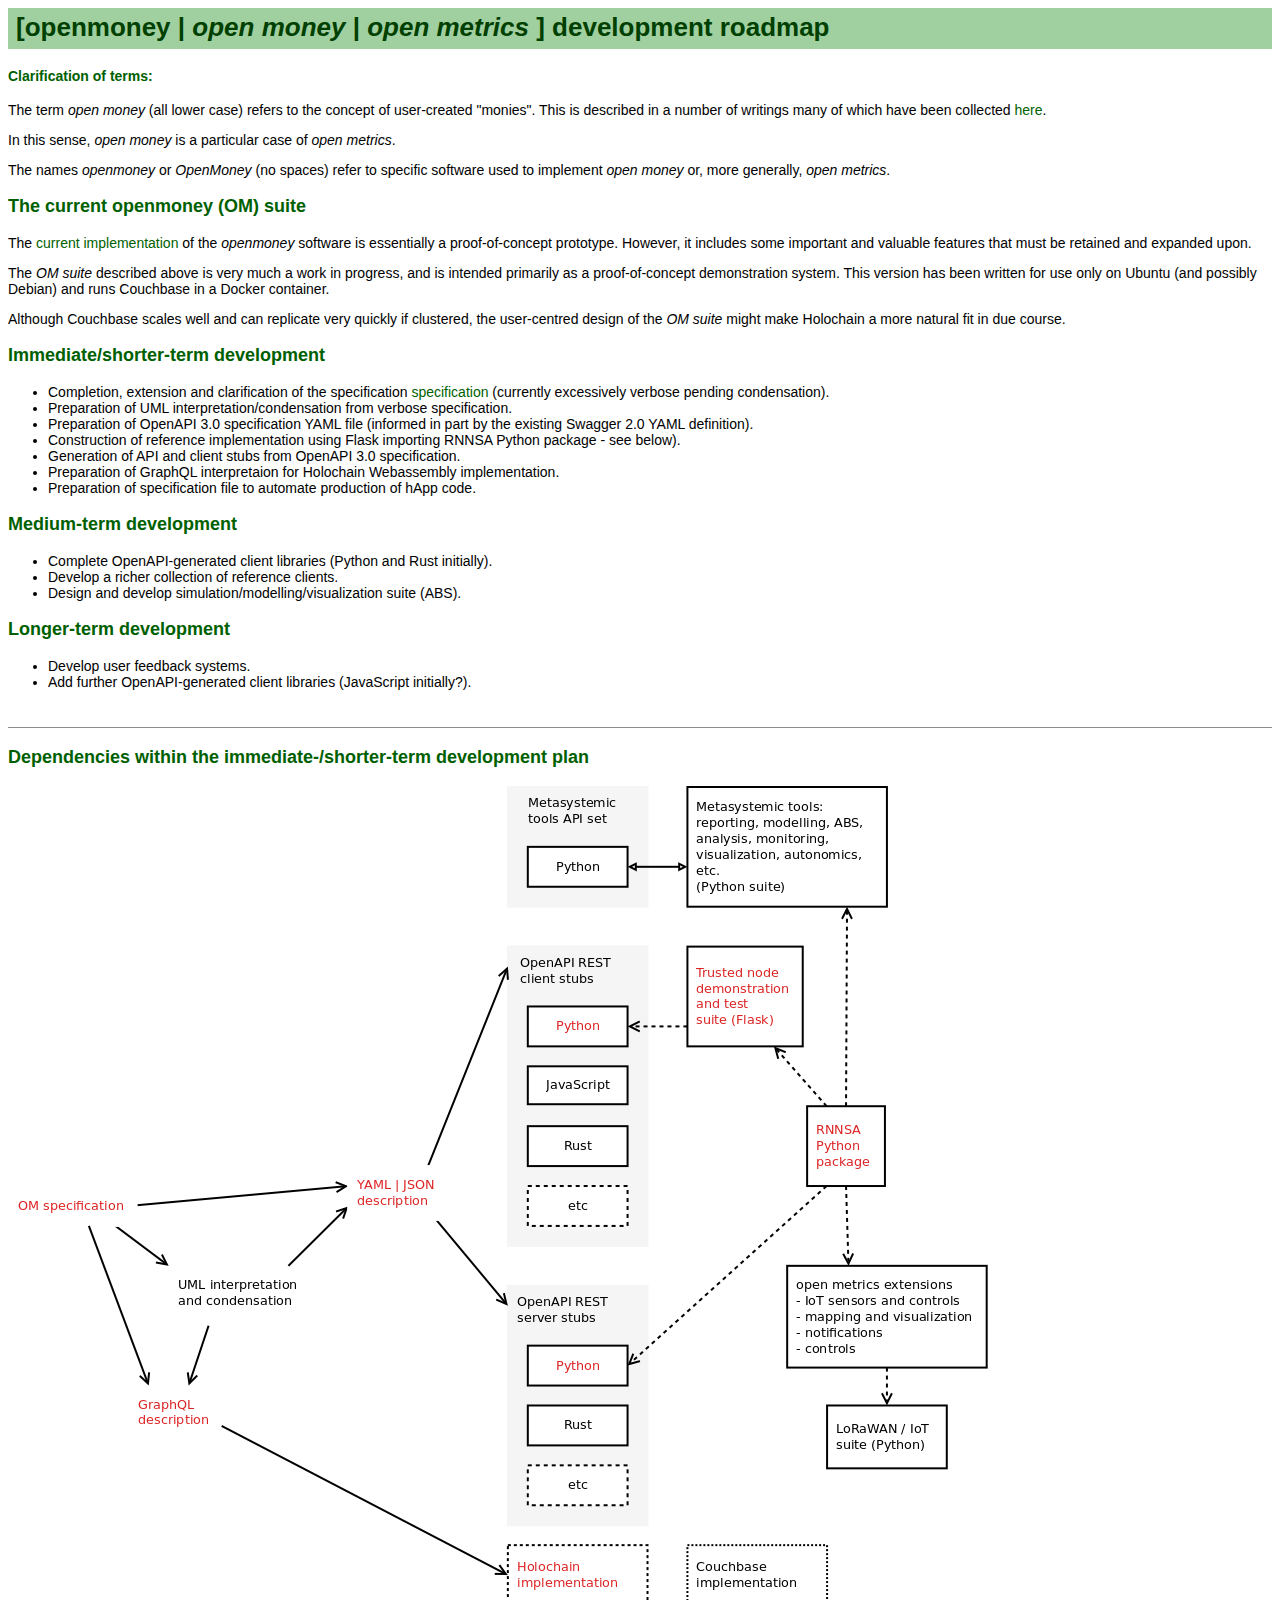
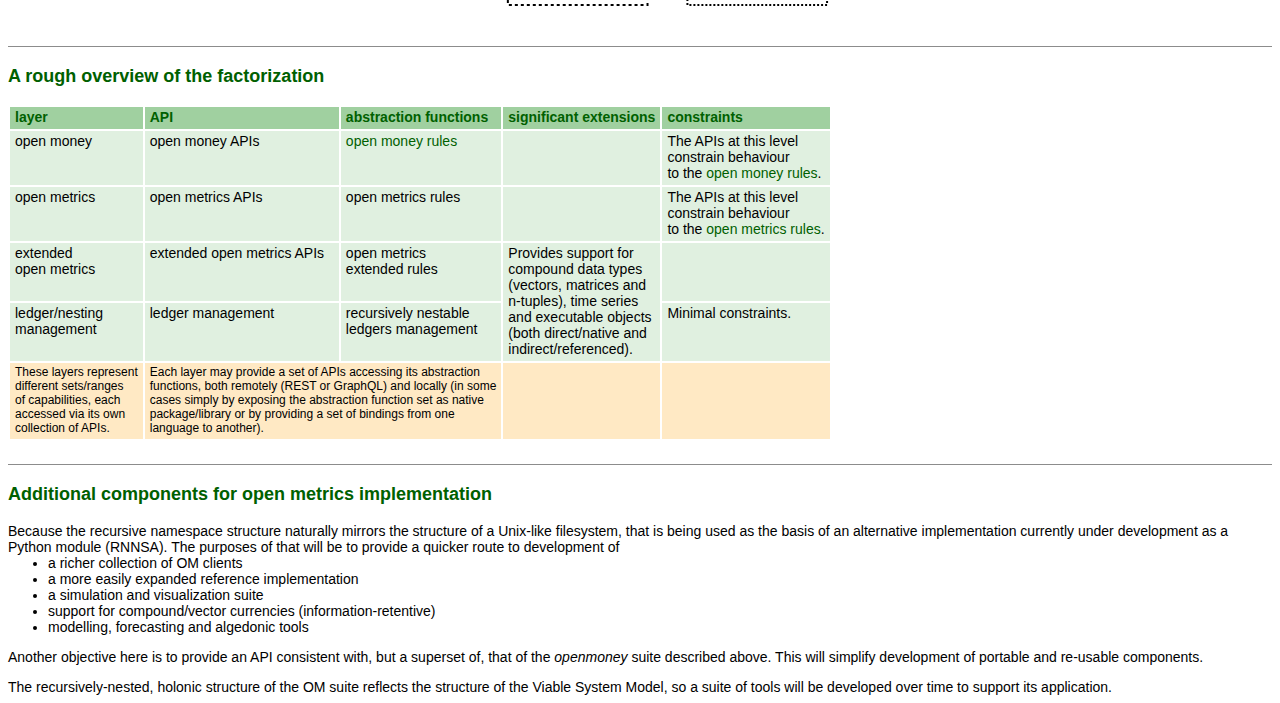
==== index.html @ e087c9d8 "--" ====
<html>

<head>

<title>OpenMoney development roadmap</title>

<link rel="stylesheet" type="text/css" href="css/om_gh.css" media="screen"/>

</head>

<body>

<h1>[openmoney | <i>open money</i> | <i>open metrics</i> ] development roadmap</h1>

<h4>Clarification of terms:</h4>

<p>The term <i>open money</i> (all lower case) refers to the concept of user-created "monies". This is described in a number of writings many of which have been collected <a href="https://openmoney.github.io/openmoney-links/">here</a>.</p>

<p>In this sense, <i>open money</i> is a particular case of <i>open metrics</i>.</p>

<p>The names <i>openmoney</i> or <i>OpenMoney</i> (no spaces) refer to specific software used to implement <i>open money</i> or, more generally, <i>open metrics</i>.</p>

<h3>The current openmoney (OM) suite</h3>

<p>The <a href="current.html">current implementation</a> of the <i>openmoney</i> software is essentially a proof-of-concept prototype. However, it includes some important and valuable features that must be retained and expanded upon. </p>

<p>The <i>OM suite</i> described above is very much a work in progress, and is intended primarily as a proof-of-concept demonstration system. This version has been written for use only on Ubuntu (and possibly Debian) and runs Couchbase in a Docker container.</p>

<p>Although Couchbase scales well and can replicate very quickly if clustered, the user-centred design of the <i>OM suite</i> might make Holochain a more natural fit in due course.</p>

<h3>Immediate/shorter-term development</h3>

<ul>

<li>Completion, extension and clarification of the specification <a href="https://openmoney.github.io/specification/">specification</a> (currently excessively verbose pending condensation).</li>

<li>Preparation of UML interpretation/condensation from verbose specification.</li>

<li>Preparation of OpenAPI 3.0 specification YAML file (informed in part by the existing Swagger 2.0 YAML definition).</li>

<li>Construction of reference implementation using Flask importing RNNSA Python package - see below).</li>

<li>Generation of API and client stubs from OpenAPI 3.0 specification.</li>

<li>Preparation of GraphQL interpretaion for Holochain Webassembly implementation.</li>

<li>Preparation of specification file to automate production of hApp code.</li>

</ul>

<h3>Medium-term development</h3>
<!--
<img src="dependencies_6_982x821.png" width="982" height="821" />
-->

<!-- test 3 -->
<ul>

<li>Complete OpenAPI-generated client libraries (Python and Rust initially).</li>

<li>Develop a richer collection of reference clients.</li>

<li>Design and develop simulation/modelling/visualization suite (ABS).</li>

</ul>

<h3>Longer-term development</h3>

<ul>

<li>Develop user feedback systems.</li>

<li>Add further OpenAPI-generated client libraries (JavaScript initially?).</li>

</ul>

<br />
<hr size="1" />

<h3>Dependencies within the immediate-/shorter-term development plan</h3>

<img src="dependencies_6_982x821.png" width="982" height="821" />

<br /><br />
<hr size="1" />
<!--
-->
<h3>A rough overview of the factorization</h3>

<table>
  <!-- ------------------------------------------------------------------- -->
  <tr valign="top"> <!-- column headers -->
    <td class="col-label"> <!-- layer -->
      layer
    </td>
    <td class="col-label"> <!-- API -->
      API
    </td>
    <td class="col-label"> <!-- abstraction functions -->
      abstraction functions
    </td>
    <td class="col-label"> <!-- extensions -->
      significant extensions
    </td>
    <td class="col-label"> <!-- constraints -->
      constraints
    </td>
  </tr>
  <!-- ------------------------------------------------------------------- -->
  <tr valign="top"> <!-- entity layer -->
    <td> <!-- layer -->
      open money
    </td>
    <td> <!-- API -->
      open money APIs
    </td>
    <td> <!-- abstraction functions -->
      <a href="https://openmoney.github.io/specification/">open money rules</a>
    </td>
    <td> <!-- extensions -->

    </td>
    <td> <!-- constraints -->
      The APIs at this level<br />constrain behaviour<br />to the
      <a href="https://openmoney.github.io/specification/">open money rules</a>.
    </td>
  </tr>
  <!-- ------------------------------------------------------------------- -->
  <tr valign="top"> <!-- entity layer -->
    <td> <!-- layer -->
      open metrics
    </td>
    <td> <!-- API -->
      open metrics APIs
    </td>
    <td> <!-- abstraction functions -->
      open metrics rules
    </td>
    <td> <!-- extensions -->

    </td>
    <td> <!-- constraints -->
      The APIs at this level<br />constrain behaviour<br />to the
      <a href="https://openmoney.github.io/specification/">open metrics rules</a>.
    </td>
  </tr>
  <!-- ------------------------------------------------------------------- -->
  <tr valign="top"> <!-- entity layer -->
    <td> <!-- layer -->
      extended<br />open metrics
    </td>
    <td> <!-- API -->
      extended open metrics APIs
    </td>
    <td> <!-- abstraction functions -->
      open metrics<br />extended rules
    </td>
    <td rowspan="2"> <!-- extensions -->
      Provides support for<br />
      compound data types<br />
      (vectors, matrices and<br />
      n-tuples), time series<br />
      and executable objects<br />
      (both direct/native and<br  />
      indirect/referenced).
    </td>
    <td> <!-- constraints -->

    </td>
  </tr>
  <!-- ------------------------------------------------------------------- -->
  <tr valign="top"> <!-- ledger layer -->
    <td> <!-- layer -->
      ledger/nesting<br />management
    </td>
    <td> <!-- API -->
      ledger management
    </td>
    <td> <!-- abstraction functions -->
      recursively nestable<br />
      ledgers management
    </td>
    <!-- missing cell for extensions column vertical spread -->
    <td> <!-- constraints -->
      Minimal constraints.
    </td>
  </tr>
  <!-- ------------------------------------------------------------------- -->
  <tr valign="top"> <!-- notes -->
    <td class="col-notes"> <!-- notes row -->
      These layers represent<br />
      different sets/ranges<br />
      of capabilities, each<br />
      accessed via its own<br />
      collection of APIs.
    </td>
    <td class="col-notes" colspan="2"> <!-- API -->
      Each layer may provide a set of APIs accessing its abstraction<br />
      functions, both remotely (REST or GraphQL) and locally (in some<br />
      cases simply by exposing the abstraction function set as native<br />
      package/library or by providing a set of bindings from one<br />
      language to another).
    </td>
    <!-- missing cell API column horizontal spread -->
    <td class="col-notes"> <!-- extensions -->

    </td>
    <td class="col-notes"> <!-- constraints -->

    </td>
  </tr>
  <!-- ------------------------------------------------------------------- -->










</table>

<br />
<hr size="1" />


<h3>Additional components for open metrics implementation</h3>

<p>Because the recursive namespace structure naturally mirrors the structure of a Unix-like filesystem, that is being used as the basis of an alternative implementation currently under development as a Python module (RNNSA). The purposes of that will be to provide a quicker route to development of<ul>
<li>a richer collection of OM clients</li>
<li>a more easily expanded reference implementation</li>
<li>a simulation and visualization suite</li>
<li>support for compound/vector currencies (information-retentive)</li>
<li>modelling, forecasting and algedonic tools </li>
</ul></p>

<p>Another objective here is to provide an API consistent with, but a superset of, that of the <i>openmoney</i> suite described above. This will simplify development of portable and re-usable components.</p>

<p>The recursively-nested, holonic structure of the OM suite reflects the structure of the Viable System Model, so a suite of tools will be developed over time to support its application.</p>

</body>

</html>
---- css/om_gh.css ----
body, div, p, h1, h2, h3, a, li { font-family: Lucida Grande,Verdana,Helvetica,Arial,sans-serif; }
body { font-size: 14px; }

.footnote { font-size: 12px; }
.deleted { color: #000080; text-decoration: line-through; }
.added { color: #800000; }
.moved { color: #600060; }

td { font-size: 14px; background: #E0F0E0; padding-left: 5px; padding-right: 5px; padding-top: 2px; padding-bottom: 4px; }
td.col-label { color: #006000; font-weight: bold; background: #A0D0A0; }
td.row-label { color: #006000; font-weight: bold; background: #A0D0A0; }
td.row-notes { color: #000000; bold; background: #FFE9C4; font-size: 12px; }
td.col-notes { color: #000000; bold; background: #FFE9C4; font-size: 12px; }
td.blank { font-size: 12px; background: #FFFFFF; }

a { text-decoration:none; }
a:link { color:#006000; }
a:visited { color:#106010; }
a:active { color:#008000; }
a:hover { color:#209020; }

h1 { font-size: 26px; font-weight: bold; color: #004000; background-color: #A0D0A0;
padding-top: 4px; padding-left: 8px; padding-bottom: 6px; }
h2 { font-size: 22px; font-weight: bold; color: #006000; }
h3 { font-size: 18px; font-weight: bold; color: #006000; }
h4 { font-size: 14px; font-weight: bold; color: #006000; }
h5 { font-size: 12px; font-weight: bold; color: #006000; }
p { margin-bottom: 0; }
ul { margin-top: 0; }

div.footbar { background-color: #A0D0A0;
padding-top: 4px; padding-left: 4px; padding-bottom: 4px; }

img { display: block; }
img.wrap { max-width: 70%; margin: 30px 0px; }
img.align-right-middle { float:right; padding:30px; vertical-valign:middle; }
img.align-left { float:left; padding:20px; text-align:left; }
img.align-left-middle { float:left; padding:30px; vertical-valign:middle; }

hr { border: 0; border-top: 1px solid #8c8c8c; border-bottom: 1px solid #fff; }
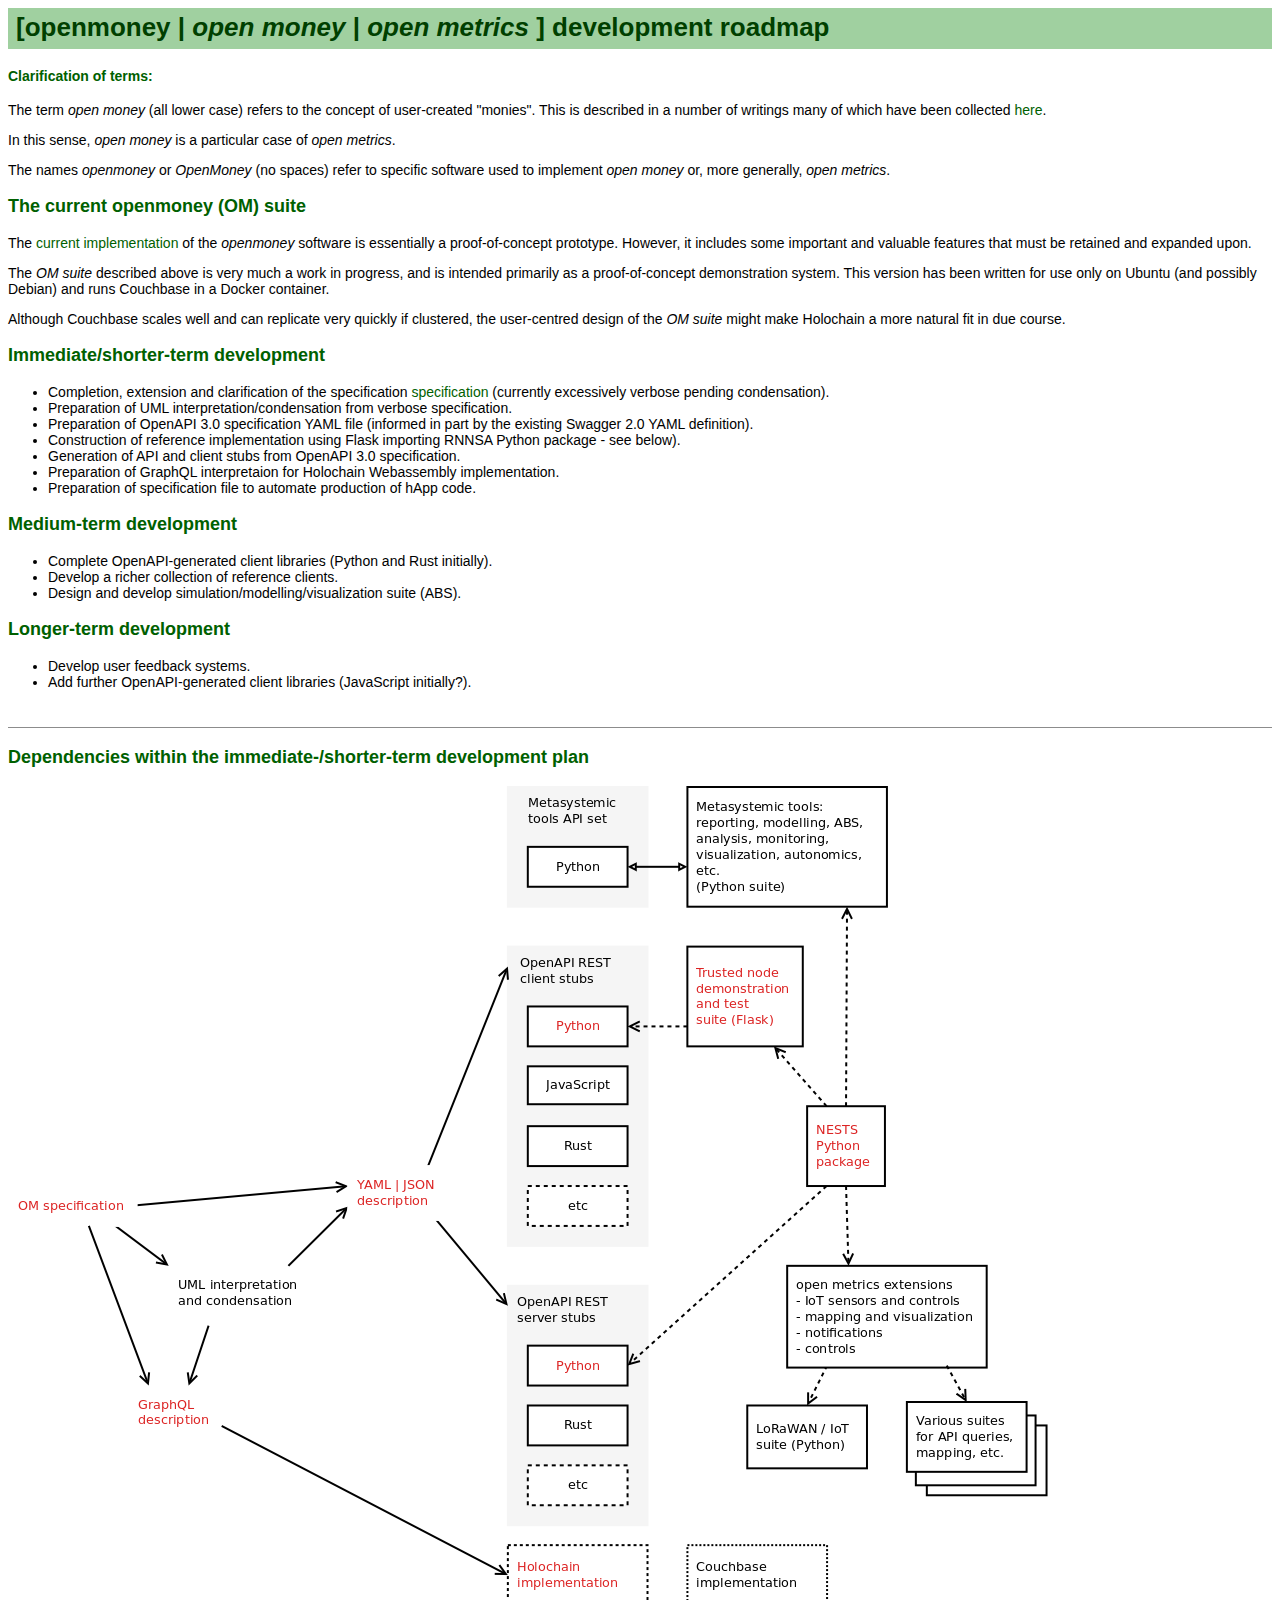
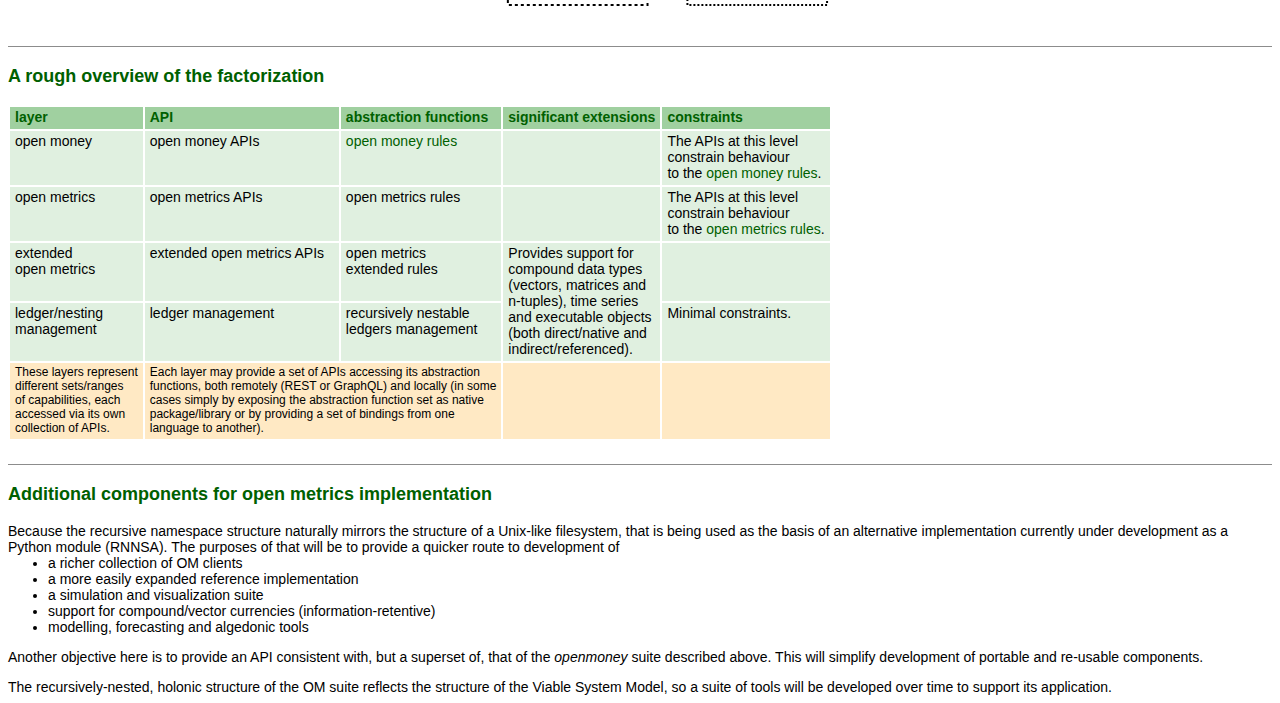
==== commit 6e4a9a61: "Dependencies diagram updated" ====
--- a/index.html
+++ b/index.html
@@ -79,7 +79,10 @@
 
 <h3>Dependencies within the immediate-/shorter-term development plan</h3>
 
+<img src="dependencies_7_1042x821.png" width="1042" height="821" />
+<!--
 <img src="dependencies_6_982x821.png" width="982" height="821" />
+-->
 
 <br /><br />
 <hr size="1" />
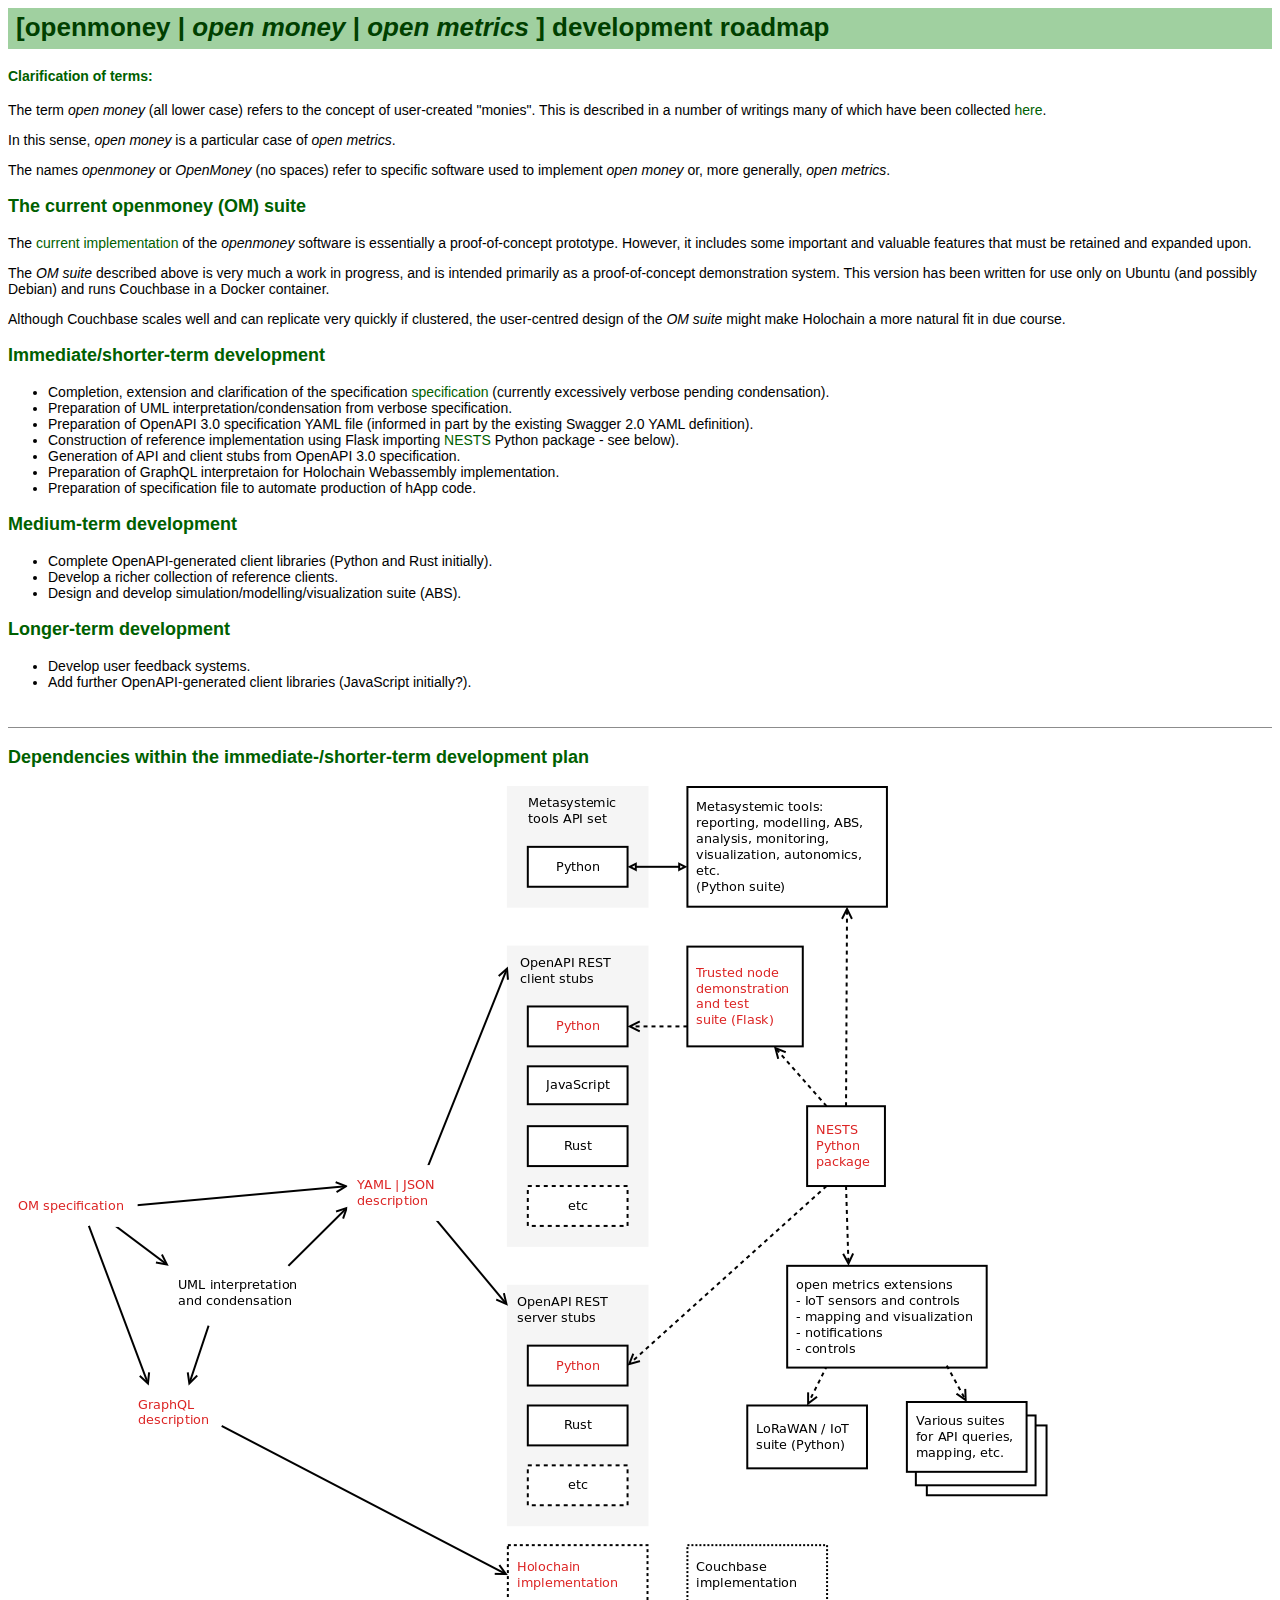
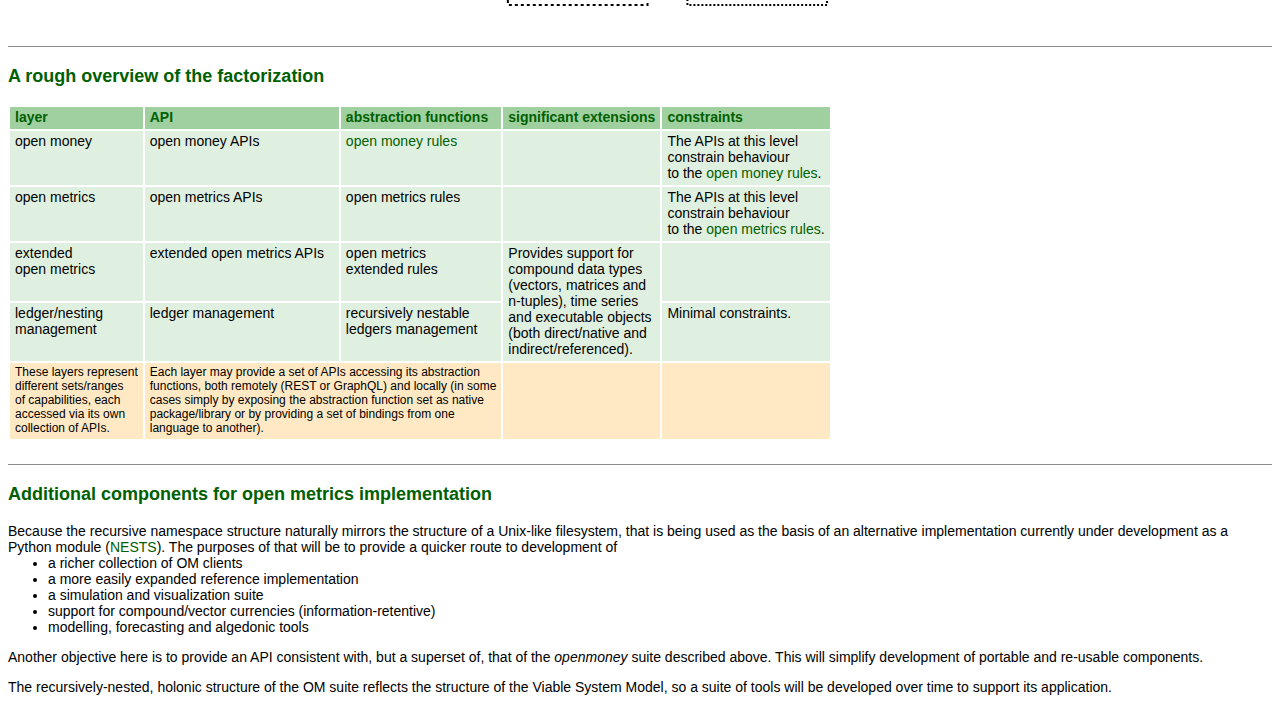
==== commit 6c03a439: "RNNSA eplaced by NESTS" ====
--- a/index.html
+++ b/index.html
@@ -38,7 +38,7 @@
 
 <li>Preparation of OpenAPI 3.0 specification YAML file (informed in part by the existing Swagger 2.0 YAML definition).</li>
 
-<li>Construction of reference implementation using Flask importing RNNSA Python package - see below).</li>
+<li>Construction of reference implementation using Flask importing <a href="https://nests.lrc.org.uk">NESTS</a> Python package - see below).</li>
 
 <li>Generation of API and client stubs from OpenAPI 3.0 specification.</li>
 
@@ -231,7 +231,7 @@
 
 <h3>Additional components for open metrics implementation</h3>
 
-<p>Because the recursive namespace structure naturally mirrors the structure of a Unix-like filesystem, that is being used as the basis of an alternative implementation currently under development as a Python module (RNNSA). The purposes of that will be to provide a quicker route to development of<ul>
+<p>Because the recursive namespace structure naturally mirrors the structure of a Unix-like filesystem, that is being used as the basis of an alternative implementation currently under development as a Python module (<a href="https://nests.lrc.org.uk">NESTS</a>). The purposes of that will be to provide a quicker route to development of<ul>
 <li>a richer collection of OM clients</li>
 <li>a more easily expanded reference implementation</li>
 <li>a simulation and visualization suite</li>
@@ -243,6 +243,7 @@
 
 <p>The recursively-nested, holonic structure of the OM suite reflects the structure of the Viable System Model, so a suite of tools will be developed over time to support its application.</p>
 
+
 </body>
 
 </html>
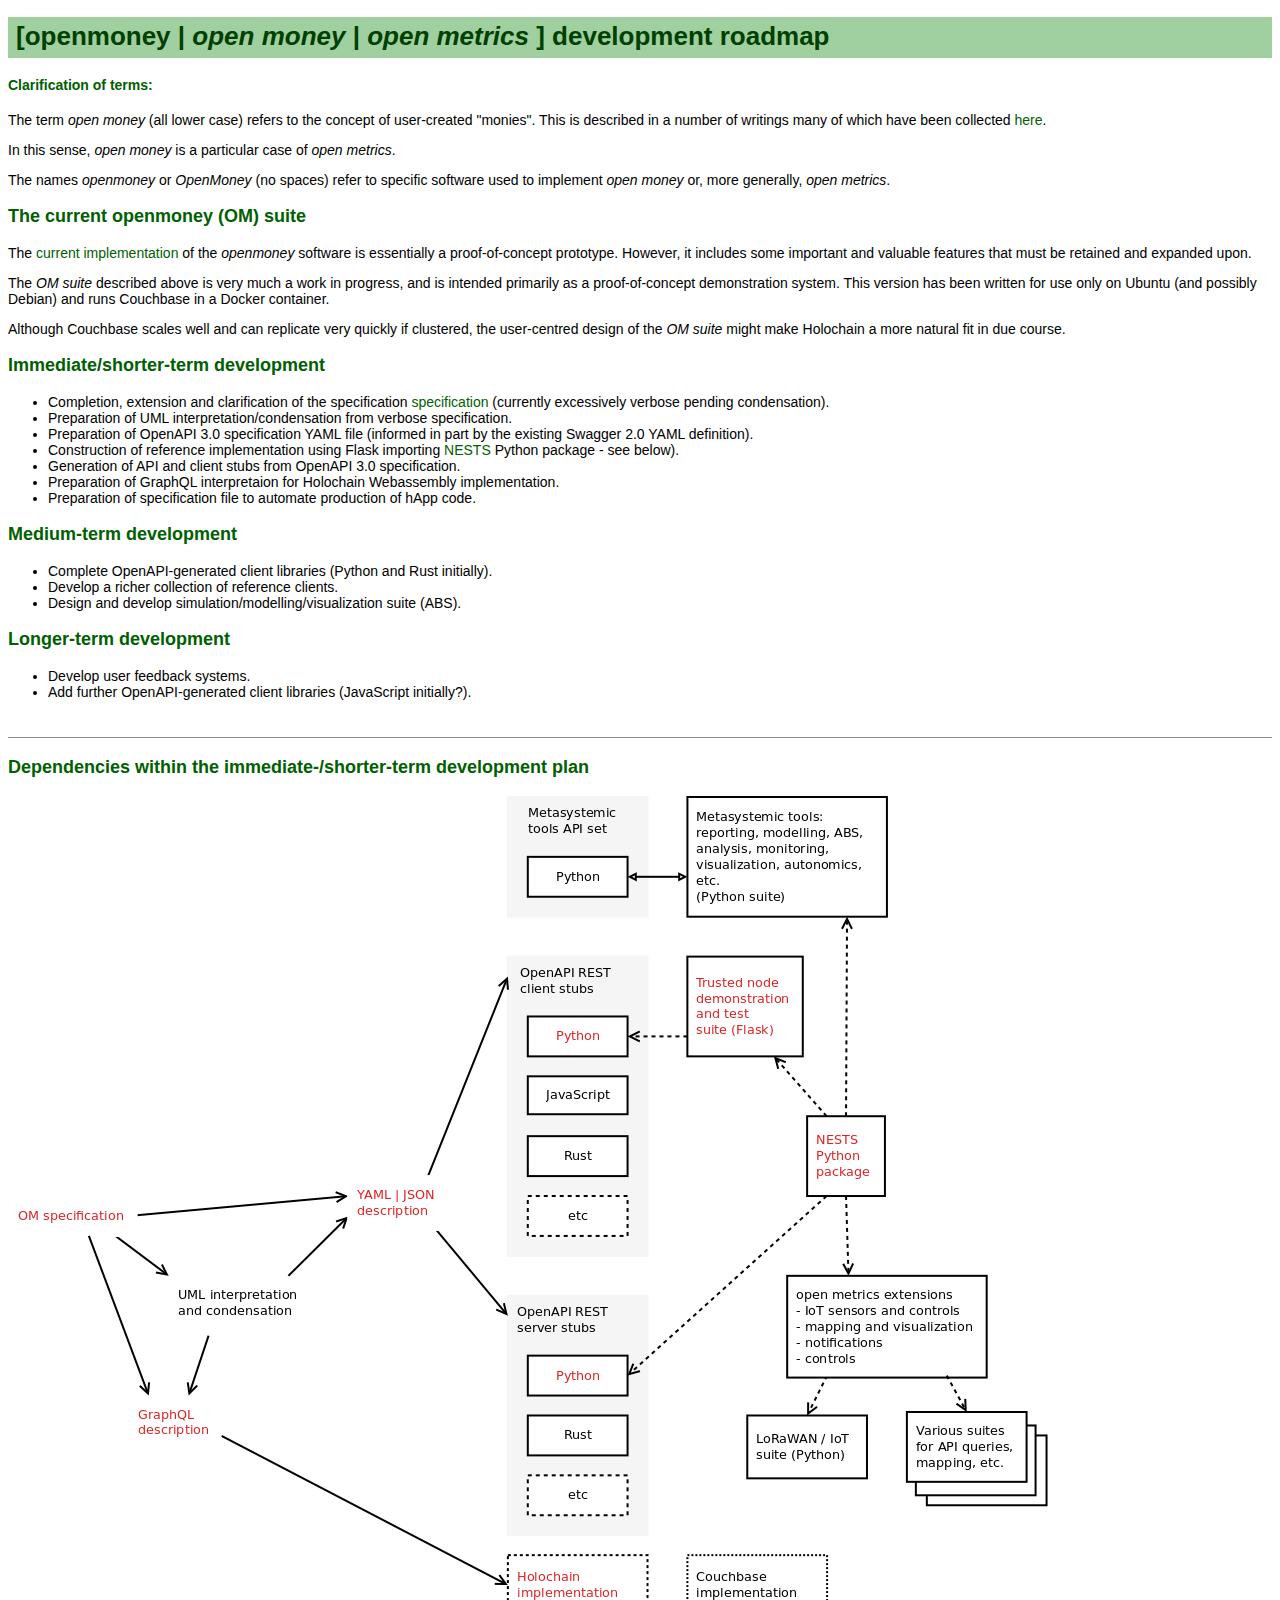
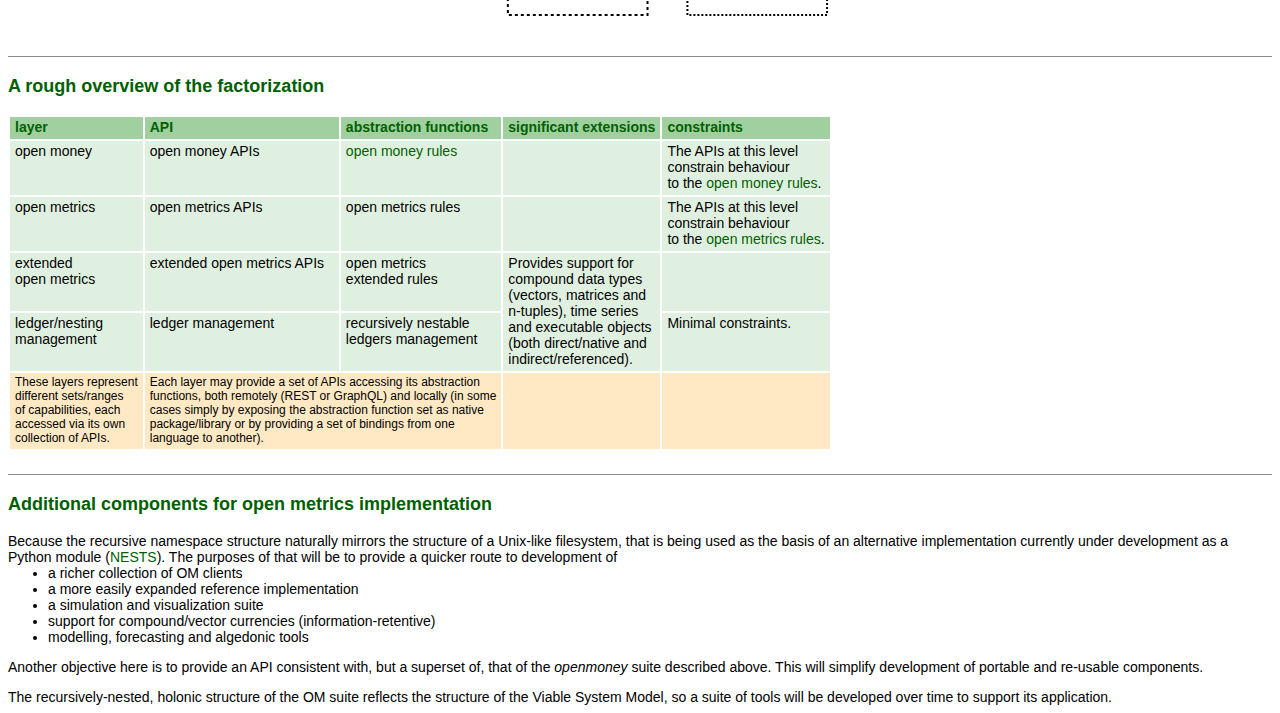
==== commit 6fe05ffe: "HTML <meta> tags added" ====
--- a/index.html
+++ b/index.html
@@ -1,10 +1,19 @@
-<html>
+<!doctype html>
+<html language="en">
 
 <head>
 
-<title>OpenMoney development roadmap</title>
+<title>open money software development roadmap</title>
 
 <link rel="stylesheet" type="text/css" href="css/om_gh.css" media="screen"/>
+
+<meta charset="UTF-8" />
+
+<meta name="keywords" content="open money, community money, community currency,
+community money, common money, commons money, agent centred money,
+open measures, open metrics" />
+
+<meta name="author" content="John Waters" />
 
 </head>
 
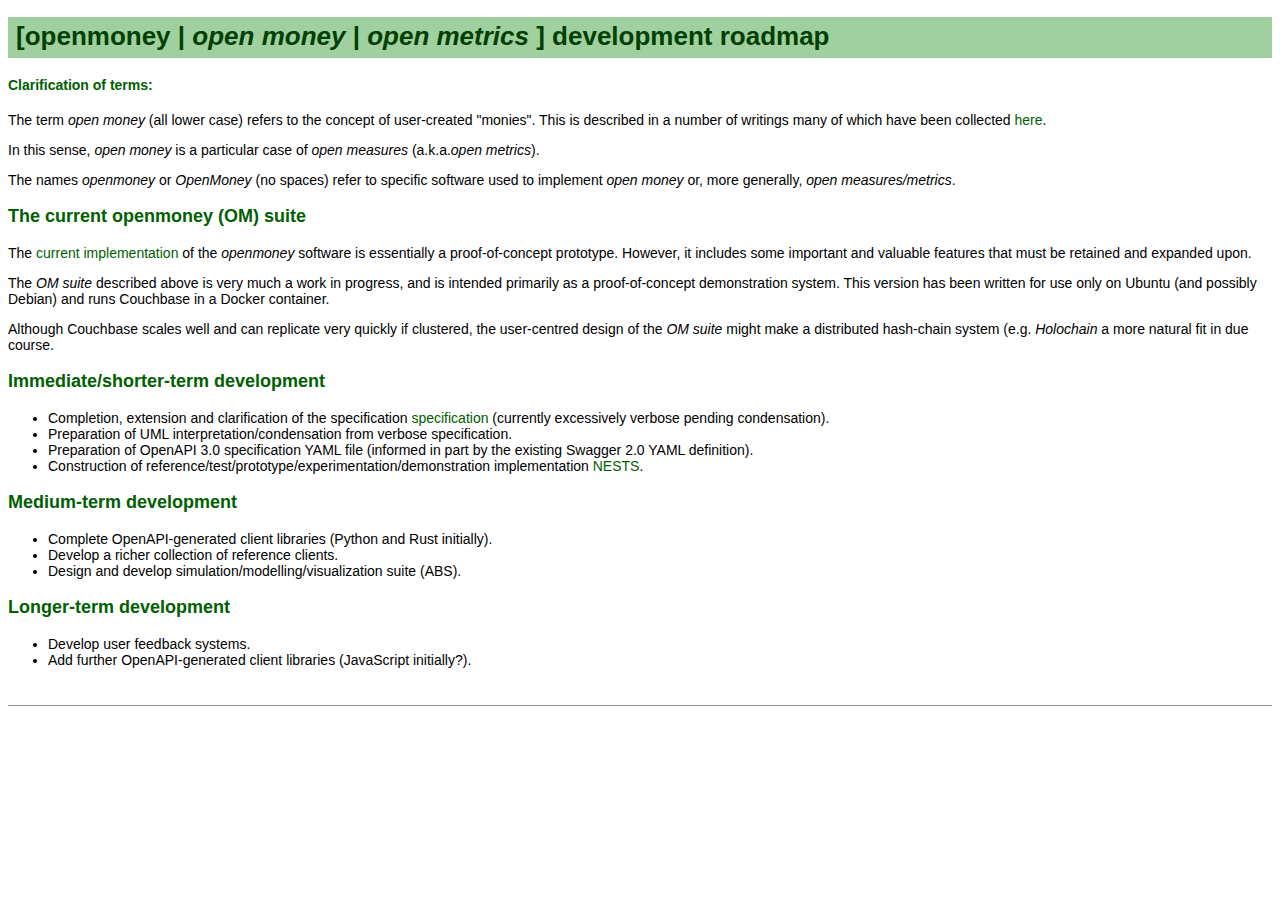
==== commit 6344377a: "Moved NESTS section of roadmap to https://nests.lrc.org.uk/roadmap.html" ====
--- a/index.html
+++ b/index.html
@@ -19,42 +19,96 @@
 
 <body>
 
-<h1>[openmoney | <i>open money</i> | <i>open metrics</i> ] development roadmap</h1>
+<h1>
+  [openmoney | <em>open money</em> | <em>open metrics</em> ] development
+  roadmap
+</h1>
 
-<h4>Clarification of terms:</h4>
+<h4>
+  Clarification of terms:
+</h4>
 
-<p>The term <i>open money</i> (all lower case) refers to the concept of user-created "monies". This is described in a number of writings many of which have been collected <a href="https://openmoney.github.io/openmoney-links/">here</a>.</p>
+<p>
+  The term <em>open money</em> (all lower case) refers to the concept of
+  user-created "monies". This is described in a number of writings many of
+  which have been collected
+  <a href="https://openmoney.github.io/openmoney-links/">here</a>.
+</p>
 
-<p>In this sense, <i>open money</i> is a particular case of <i>open metrics</i>.</p>
+<p>
+  In this sense, <em>open money</em> is a particular case of <em>open
+  measures</em> (a.k.a.<em>open metrics</em>).
+</p>
 
-<p>The names <i>openmoney</i> or <i>OpenMoney</i> (no spaces) refer to specific software used to implement <i>open money</i> or, more generally, <i>open metrics</i>.</p>
+<p>
+  The names <em>openmoney</em> or <em>OpenMoney</em> (no spaces) refer to
+  specific software used to implement <em>open money</em> or, more generally,
+  <em>open measures/metrics</em>.
+</p>
 
-<h3>The current openmoney (OM) suite</h3>
+<h3>
+  The current openmoney (OM) suite
+</h3>
 
-<p>The <a href="current.html">current implementation</a> of the <i>openmoney</i> software is essentially a proof-of-concept prototype. However, it includes some important and valuable features that must be retained and expanded upon. </p>
+<p>
+  The <a href="current.html">current implementation</a> of the
+  <em>openmoney</em> software is essentially a proof-of-concept prototype.
+  However, it includes some important and valuable features that must be
+  retained and expanded upon.
+</p>
 
-<p>The <i>OM suite</i> described above is very much a work in progress, and is intended primarily as a proof-of-concept demonstration system. This version has been written for use only on Ubuntu (and possibly Debian) and runs Couchbase in a Docker container.</p>
+<p>
+  The <em>OM suite</em> described above is very much a work in progress, and is
+  intended primarily as a proof-of-concept demonstration system. This version
+  has been written for use only on Ubuntu (and possibly Debian) and runs
+  <em></em>Couchbase in a Docker container.
+</p>
 
-<p>Although Couchbase scales well and can replicate very quickly if clustered, the user-centred design of the <i>OM suite</i> might make Holochain a more natural fit in due course.</p>
+<p>
+  Although Couchbase scales well and can replicate very quickly if clustered,
+  the user-centred design of the <em>OM suite</em> might make a distributed
+  hash-chain system (e.g. <em>Holochain</em> a more natural fit in due course.
+</p>
 
-<h3>Immediate/shorter-term development</h3>
+<h3>
+  Immediate/shorter-term development
+</h3>
 
 <ul>
 
-<li>Completion, extension and clarification of the specification <a href="https://openmoney.github.io/specification/">specification</a> (currently excessively verbose pending condensation).</li>
+  <li>
+    Completion, extension and clarification of the specification
+    <a href="https://openmoney.github.io/specification/">specification</a>
+    (currently excessively verbose pending condensation).
+  </li>
 
-<li>Preparation of UML interpretation/condensation from verbose specification.</li>
+  <li>
+    Preparation of UML interpretation/condensation from verbose specification.
+  </li>
 
-<li>Preparation of OpenAPI 3.0 specification YAML file (informed in part by the existing Swagger 2.0 YAML definition).</li>
+  <li>
+    Preparation of OpenAPI 3.0 specification YAML file (informed in part by the
+    existing Swagger 2.0 YAML definition).
+  </li>
 
-<li>Construction of reference implementation using Flask importing <a href="https://nests.lrc.org.uk">NESTS</a> Python package - see below).</li>
+  <li>
+    Construction of reference/test/prototype/experimentation/demonstration
+    implementation <a href="https://nests.lrc.org.uk">NESTS</a>.
+  </li>
+<!--
+  <li>
+    Generation of API and client stubs from OpenAPI 3.0 specification.
+  </li>
 
-<li>Generation of API and client stubs from OpenAPI 3.0 specification.</li>
+  <li>
+    Preparation of GraphQL interpretaion for Holochain Webassembly
+    implementation.
+  </li>
 
-<li>Preparation of GraphQL interpretaion for Holochain Webassembly implementation.</li>
-
-<li>Preparation of specification file to automate production of hApp code.</li>
-
+  <li>
+    Preparation of specification file to automate production of hApp code.
+  </li>
+-->
 </ul>
 
 <h3>Medium-term development</h3>
@@ -65,194 +119,37 @@
 <!-- test 3 -->
 <ul>
 
-<li>Complete OpenAPI-generated client libraries (Python and Rust initially).</li>
+  <li>
+    Complete OpenAPI-generated client libraries (Python and Rust initially).
+  </li>
 
-<li>Develop a richer collection of reference clients.</li>
+  <li>
+    Develop a richer collection of reference clients.
+  </li>
 
-<li>Design and develop simulation/modelling/visualization suite (ABS).</li>
+  <li>
+    Design and develop simulation/modelling/visualization suite (ABS).
+  </li>
 
-</ul>
+  </ul>
 
 <h3>Longer-term development</h3>
 
 <ul>
 
-<li>Develop user feedback systems.</li>
+  <li>
+    Develop user feedback systems.
+  </li>
 
-<li>Add further OpenAPI-generated client libraries (JavaScript initially?).</li>
+  <li>
+    Add further OpenAPI-generated client libraries (JavaScript initially?).
+  </li>
 
 </ul>
 
 <br />
 <hr size="1" />
 
-<h3>Dependencies within the immediate-/shorter-term development plan</h3>
-
-<img src="dependencies_7_1042x821.png" width="1042" height="821" />
-<!--
-<img src="dependencies_6_982x821.png" width="982" height="821" />
--->
-
-<br /><br />
-<hr size="1" />
-<!--
--->
-<h3>A rough overview of the factorization</h3>
-
-<table>
-  <!-- ------------------------------------------------------------------- -->
-  <tr valign="top"> <!-- column headers -->
-    <td class="col-label"> <!-- layer -->
-      layer
-    </td>
-    <td class="col-label"> <!-- API -->
-      API
-    </td>
-    <td class="col-label"> <!-- abstraction functions -->
-      abstraction functions
-    </td>
-    <td class="col-label"> <!-- extensions -->
-      significant extensions
-    </td>
-    <td class="col-label"> <!-- constraints -->
-      constraints
-    </td>
-  </tr>
-  <!-- ------------------------------------------------------------------- -->
-  <tr valign="top"> <!-- entity layer -->
-    <td> <!-- layer -->
-      open money
-    </td>
-    <td> <!-- API -->
-      open money APIs
-    </td>
-    <td> <!-- abstraction functions -->
-      <a href="https://openmoney.github.io/specification/">open money rules</a>
-    </td>
-    <td> <!-- extensions -->
-
-    </td>
-    <td> <!-- constraints -->
-      The APIs at this level<br />constrain behaviour<br />to the
-      <a href="https://openmoney.github.io/specification/">open money rules</a>.
-    </td>
-  </tr>
-  <!-- ------------------------------------------------------------------- -->
-  <tr valign="top"> <!-- entity layer -->
-    <td> <!-- layer -->
-      open metrics
-    </td>
-    <td> <!-- API -->
-      open metrics APIs
-    </td>
-    <td> <!-- abstraction functions -->
-      open metrics rules
-    </td>
-    <td> <!-- extensions -->
-
-    </td>
-    <td> <!-- constraints -->
-      The APIs at this level<br />constrain behaviour<br />to the
-      <a href="https://openmoney.github.io/specification/">open metrics rules</a>.
-    </td>
-  </tr>
-  <!-- ------------------------------------------------------------------- -->
-  <tr valign="top"> <!-- entity layer -->
-    <td> <!-- layer -->
-      extended<br />open metrics
-    </td>
-    <td> <!-- API -->
-      extended open metrics APIs
-    </td>
-    <td> <!-- abstraction functions -->
-      open metrics<br />extended rules
-    </td>
-    <td rowspan="2"> <!-- extensions -->
-      Provides support for<br />
-      compound data types<br />
-      (vectors, matrices and<br />
-      n-tuples), time series<br />
-      and executable objects<br />
-      (both direct/native and<br  />
-      indirect/referenced).
-    </td>
-    <td> <!-- constraints -->
-
-    </td>
-  </tr>
-  <!-- ------------------------------------------------------------------- -->
-  <tr valign="top"> <!-- ledger layer -->
-    <td> <!-- layer -->
-      ledger/nesting<br />management
-    </td>
-    <td> <!-- API -->
-      ledger management
-    </td>
-    <td> <!-- abstraction functions -->
-      recursively nestable<br />
-      ledgers management
-    </td>
-    <!-- missing cell for extensions column vertical spread -->
-    <td> <!-- constraints -->
-      Minimal constraints.
-    </td>
-  </tr>
-  <!-- ------------------------------------------------------------------- -->
-  <tr valign="top"> <!-- notes -->
-    <td class="col-notes"> <!-- notes row -->
-      These layers represent<br />
-      different sets/ranges<br />
-      of capabilities, each<br />
-      accessed via its own<br />
-      collection of APIs.
-    </td>
-    <td class="col-notes" colspan="2"> <!-- API -->
-      Each layer may provide a set of APIs accessing its abstraction<br />
-      functions, both remotely (REST or GraphQL) and locally (in some<br />
-      cases simply by exposing the abstraction function set as native<br />
-      package/library or by providing a set of bindings from one<br />
-      language to another).
-    </td>
-    <!-- missing cell API column horizontal spread -->
-    <td class="col-notes"> <!-- extensions -->
-
-    </td>
-    <td class="col-notes"> <!-- constraints -->
-
-    </td>
-  </tr>
-  <!-- ------------------------------------------------------------------- -->
-
-
-
-
-
-
-
-
-
-
-</table>
-
-<br />
-<hr size="1" />
-
-
-<h3>Additional components for open metrics implementation</h3>
-
-<p>Because the recursive namespace structure naturally mirrors the structure of a Unix-like filesystem, that is being used as the basis of an alternative implementation currently under development as a Python module (<a href="https://nests.lrc.org.uk">NESTS</a>). The purposes of that will be to provide a quicker route to development of<ul>
-<li>a richer collection of OM clients</li>
-<li>a more easily expanded reference implementation</li>
-<li>a simulation and visualization suite</li>
-<li>support for compound/vector currencies (information-retentive)</li>
-<li>modelling, forecasting and algedonic tools </li>
-</ul></p>
-
-<p>Another objective here is to provide an API consistent with, but a superset of, that of the <i>openmoney</i> suite described above. This will simplify development of portable and re-usable components.</p>
-
-<p>The recursively-nested, holonic structure of the OM suite reflects the structure of the Viable System Model, so a suite of tools will be developed over time to support its application.</p>
-
-
 </body>
 
 </html>
